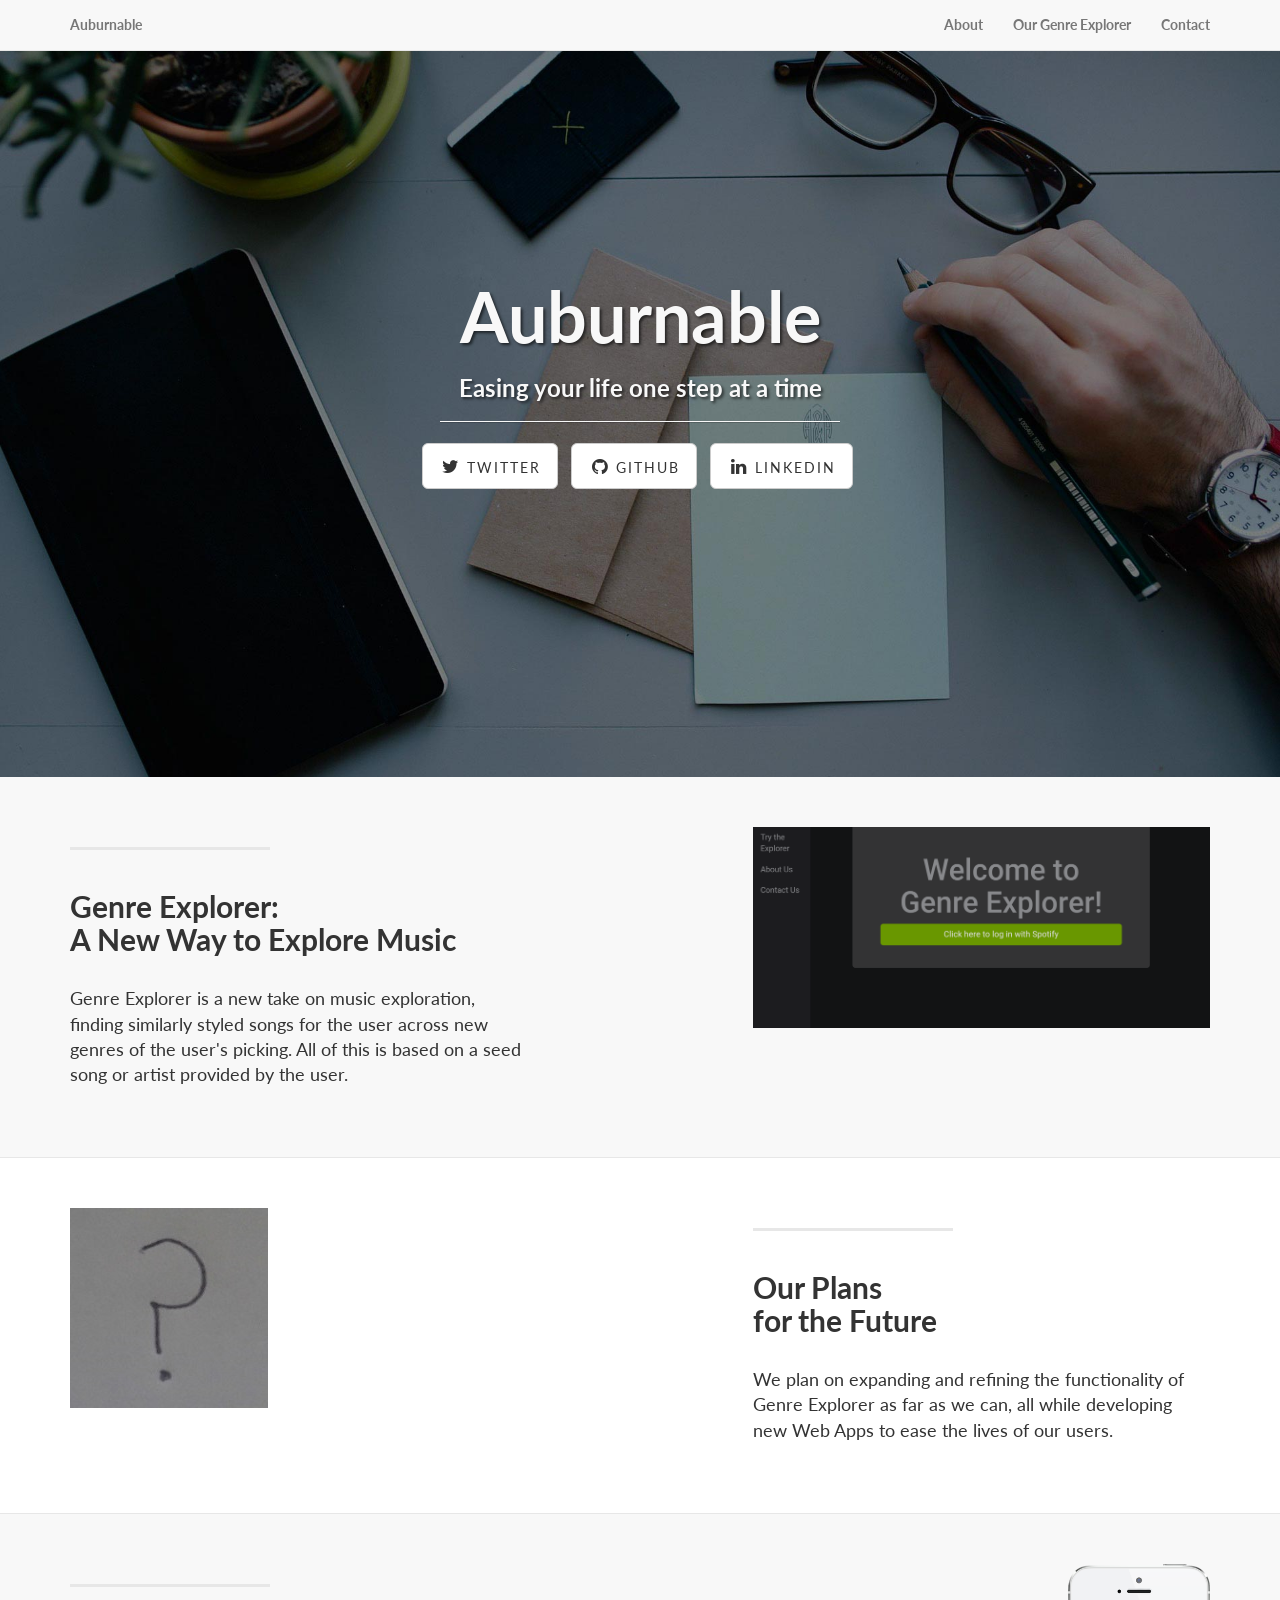
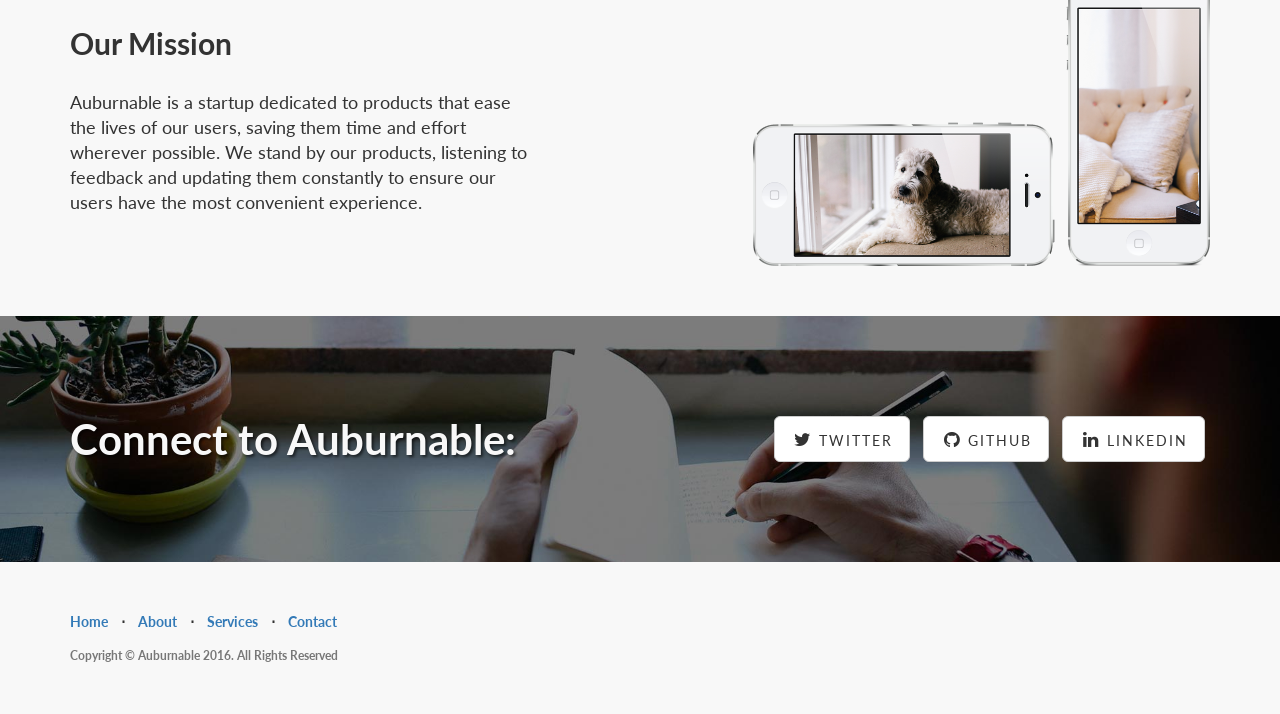
==== public/index.html @ 87302664 "Integrating node code" ====
<!DOCTYPE html>
<html lang="en">

<head>

    <meta charset="utf-8">
    <meta http-equiv="X-UA-Compatible" content="IE=edge">
    <meta name="viewport" content="width=device-width, initial-scale=1">
    <meta name="description" content="">
    <meta name="author" content="">

    <title>Auburnable - Easing your life one step at a time</title>

    <!-- Bootstrap Core CSS -->
    <link href="css/bootstrap.min.css" rel="stylesheet">

    <!-- Custom CSS -->
    <link href="css/landing-page.css" rel="stylesheet">

    <!-- Custom Fonts -->
    <link href="font-awesome/css/font-awesome.min.css" rel="stylesheet" type="text/css">
    <link href="https://fonts.googleapis.com/css?family=Lato:300,400,700,300italic,400italic,700italic" rel="stylesheet" type="text/css">

    <!-- HTML5 Shim and Respond.js IE8 support of HTML5 elements and media queries -->
    <!-- WARNING: Respond.js doesn't work if you view the page via file:// -->
    <!--[if lt IE 9]>
        <script src="https://oss.maxcdn.com/libs/html5shiv/3.7.0/html5shiv.js"></script>
        <script src="https://oss.maxcdn.com/libs/respond.js/1.4.2/respond.min.js"></script>
    <![endif]-->

</head>

<body>

    <!-- Navigation -->
    <nav class="navbar navbar-default navbar-fixed-top topnav" role="navigation">
        <div class="container topnav">
            <!-- Brand and toggle get grouped for better mobile display -->
            <div class="navbar-header">
                <button type="button" class="navbar-toggle" data-toggle="collapse" data-target="#bs-example-navbar-collapse-1">
                    <span class="sr-only">Toggle navigation</span>
                    <span class="icon-bar"></span>
                    <span class="icon-bar"></span>
                    <span class="icon-bar"></span>
                </button>
                <a class="navbar-brand topnav" href="index.html">Auburnable</a>
            </div>
            <!-- Collect the nav links, forms, and other content for toggling -->
            <div class="collapse navbar-collapse" id="bs-example-navbar-collapse-1">
                <ul class="nav navbar-nav navbar-right">
                    <li>
                        <a href="about.html">About</a>
                    </li>
                    <li>
                        <a href="#services">Our Genre Explorer</a>
                    </li>
                    <li>
                        <a href="#contact">Contact</a>
                    </li>
                </ul>
            </div>
            <!-- /.navbar-collapse -->
        </div>
        <!-- /.container -->
    </nav>


    <!-- Header -->
    <a name="about"></a>
    <div class="intro-header">
        <div class="container">

            <div class="row">
                <div class="col-lg-12">
                    <div class="intro-message">
                        <h1>Auburnable</h1>
                        <h3>Easing your life one step at a time</h3>
                        <hr class="intro-divider">
                        <ul class="list-inline intro-social-buttons">
                            <li>
                                <a href="https://twitter.com/auburnable" class="btn btn-default btn-lg"><i class="fa fa-twitter fa-fw"></i> <span class="network-name">Twitter</span></a>
                            </li>
                            <li>
                                <a href="https://github.com/Murad-Bummos/auburn" class="btn btn-default btn-lg"><i class="fa fa-github fa-fw"></i> <span class="network-name">Github</span></a>
                            </li>
                            <li>
                                <a href="#" class="btn btn-default btn-lg"><i class="fa fa-linkedin fa-fw"></i> <span class="network-name">Linkedin</span></a>
                            </li>
                        </ul>
                    </div>
                </div>
            </div>

        </div>
        <!-- /.container -->

    </div>
    <!-- /.intro-header -->

    <!-- Page Content -->

	<a  name="services"></a>
    <div class="content-section-a">

        <div class="container">
            <div class="row">
                <div class="col-lg-5 col-sm-6">
                    <hr class="section-heading-spacer">
                    <div class="clearfix"></div>
                    <h2 class="section-heading">Genre Explorer:<br>A New Way to Explore Music</h2>
                    <p class="lead">Genre Explorer is a new take on music exploration, finding similarly styled songs for the user across new genres of the user's picking. All of this is based on a seed song or artist provided by the user.</p>
                </div>
                <div class="col-lg-5 col-lg-offset-2 col-sm-6">
                    <img class="img-responsive" src="img/Welcome.png" alt="">
                </div>
            </div>

        </div>
        <!-- /.container -->

    </div>
    <!-- /.content-section-a -->

    <div class="content-section-b">

        <div class="container">

            <div class="row">
                <div class="col-lg-5 col-lg-offset-1 col-sm-push-6  col-sm-6">
                    <hr class="section-heading-spacer">
                    <div class="clearfix"></div>
                    <h2 class="section-heading">Our Plans<br>for the Future</h2>
                    <p class="lead"> We plan on expanding and refining the functionality of Genre Explorer as far as we can, all while developing new Web Apps to ease the lives of our users.</p>
                </div>
                <div class="col-lg-5 col-sm-pull-6  col-sm-6">
                    <img class="img-responsive" src="img/Who.jpg" alt="">
                </div>
            </div>

        </div>
        <!-- /.container -->

    </div>
    <!-- /.content-section-b -->

    <div class="content-section-a">

        <div class="container">

            <div class="row">
                <div class="col-lg-5 col-sm-6">
                    <hr class="section-heading-spacer">
                    <div class="clearfix"></div>
                    <h2 class="section-heading">Our Mission</h2>
                    <p class="lead">Auburnable is a startup dedicated to products that ease the lives of our users, saving them time and effort wherever possible. We stand by our products, listening to feedback and updating them constantly to ensure our users have the most convenient experience.</p>
                </div>
                <div class="col-lg-5 col-lg-offset-2 col-sm-6">
                    <img class="img-responsive" src="img/phones.png" alt="">
                </div>
            </div>

        </div>
        <!-- /.container -->

    </div>
    <!-- /.content-section-a -->

	<a  name="contact"></a>
    <div class="banner">

        <div class="container">
            
            <div class="row">
                <div class="col-lg-6">
                    <h2>Connect to Auburnable:</h2>
                </div>
                <div class="col-lg-6">
                    <ul class="list-inline banner-social-buttons">
                        <li>
                                <a href="https://twitter.com/auburnable" class="btn btn-default btn-lg"><i class="fa fa-twitter fa-fw"></i> <span class="network-name">Twitter</span></a>
                            </li>
                            <li>
                                <a href="https://github.com/Murad-Bummos/auburn" class="btn btn-default btn-lg"><i class="fa fa-github fa-fw"></i> <span class="network-name">Github</span></a>
                            </li>
                            <li>
                                <a href="#" class="btn btn-default btn-lg"><i class="fa fa-linkedin fa-fw"></i> <span class="network-name">Linkedin</span></a>
                            </li>
                    </ul>
                </div>
            </div>

        </div>
        <!-- /.container -->

    </div>

    <!-- /.banner -->

    <!-- Footer -->
    <footer>
        <div class="container">
            <div class="row">
                <div class="col-lg-12">
                    <ul class="list-inline">
                        <li>
                            <a href="#">Home</a>
                        </li>
                        <li class="footer-menu-divider">&sdot;</li>
                        <li>
                            <a href="#about">About</a>
                        </li>
                        <li class="footer-menu-divider">&sdot;</li>
                        <li>
                            <a href="#services">Services</a>
                        </li>
                        <li class="footer-menu-divider">&sdot;</li>
                        <li>
                            <a href="#contact">Contact</a>
                        </li>
                    </ul>
                    <p class="copyright text-muted small">Copyright &copy; Auburnable 2016. All Rights Reserved</p>
                </div>
            </div>
        </div>
    </footer>

    <!-- jQuery -->
    <script src="js/jquery.js"></script>

    <!-- Bootstrap Core JavaScript -->
    <script src="js/bootstrap.min.js"></script>

</body>

</html>
---- public/css/landing-page.css ----
/*
 * Start Bootstrap - Landing Page (http://startbootstrap.com/)
 * Copyright 2013-2016 Start Bootstrap
 * Licensed under MIT (https://github.com/BlackrockDigital/startbootstrap/blob/gh-pages/LICENSE)
 */

body,
html {
    width: 100%;
    height: 100%;
}

body,
h1,
h2,
h3,
h4,
h5,
h6 {
    font-family: "Lato","Helvetica Neue",Helvetica,Arial,sans-serif;
    font-weight: 700;
}

.topnav {
    font-size: 14px; 
}

.lead {
    font-size: 18px;
    font-weight: 400;
}

.intro-header {
    padding-top: 50px; /* If you're making other pages, make sure there is 50px of padding to make sure the navbar doesn't overlap content! */
    padding-bottom: 50px;
    text-align: center;
    color: #f8f8f8;
    background: url(../img/intro-bg.jpg) no-repeat center center;
    background-size: cover;
}

.intro-message {
    position: relative;
    padding-top: 20%;
    padding-bottom: 20%;
}

.intro-message > h1 {
    margin: 0;
    text-shadow: 2px 2px 3px rgba(0,0,0,0.6);
    font-size: 5em;
}

.intro-divider {
    width: 400px;
    border-top: 1px solid #f8f8f8;
    border-bottom: 1px solid rgba(0,0,0,0.2);
}

.intro-message > h3 {
    text-shadow: 2px 2px 3px rgba(0,0,0,0.6);
}

@media(max-width:767px) {
    .intro-message {
        padding-bottom: 15%;
    }

    .intro-message > h1 {
        font-size: 3em;
    }

    ul.intro-social-buttons > li {
        display: block;
        margin-bottom: 20px;
        padding: 0;
    }

    ul.intro-social-buttons > li:last-child {
        margin-bottom: 0;
    }

    .intro-divider {
        width: 100%;
    }
}

.network-name {
    text-transform: uppercase;
    font-size: 14px;
    font-weight: 400;
    letter-spacing: 2px;
}

.content-section-a {
    padding: 50px 0;
    background-color: #f8f8f8;
}

.content-section-b {
    padding: 50px 0;
    border-top: 1px solid #e7e7e7;
    border-bottom: 1px solid #e7e7e7;
}

.section-heading {
    margin-bottom: 30px;
}

.section-heading-spacer {
    float: left;
    width: 200px;
    border-top: 3px solid #e7e7e7;
}

.banner {
    padding: 100px 0;
    color: #f8f8f8;
    background: url(../img/banner-bg.jpg) no-repeat center center;
    background-size: cover;
}

.banner h2 {
    margin: 0;
    text-shadow: 2px 2px 3px rgba(0,0,0,0.6);
    font-size: 3em;
}

.banner ul {
    margin-bottom: 0;
}

.banner-social-buttons {
    float: right;
    margin-top: 0;
}

@media(max-width:1199px) {
    ul.banner-social-buttons {
        float: left;
        margin-top: 15px;
    }
}

@media(max-width:767px) {
    .banner h2 {
        margin: 0;
        text-shadow: 2px 2px 3px rgba(0,0,0,0.6);
        font-size: 3em;
    }

    ul.banner-social-buttons > li {
        display: block;
        margin-bottom: 20px;
        padding: 0;
    }

    ul.banner-social-buttons > li:last-child {
        margin-bottom: 0;
    }
}

footer {
    padding: 50px 0;
    background-color: #f8f8f8;
}

p.copyright {
    margin: 15px 0 0;
}
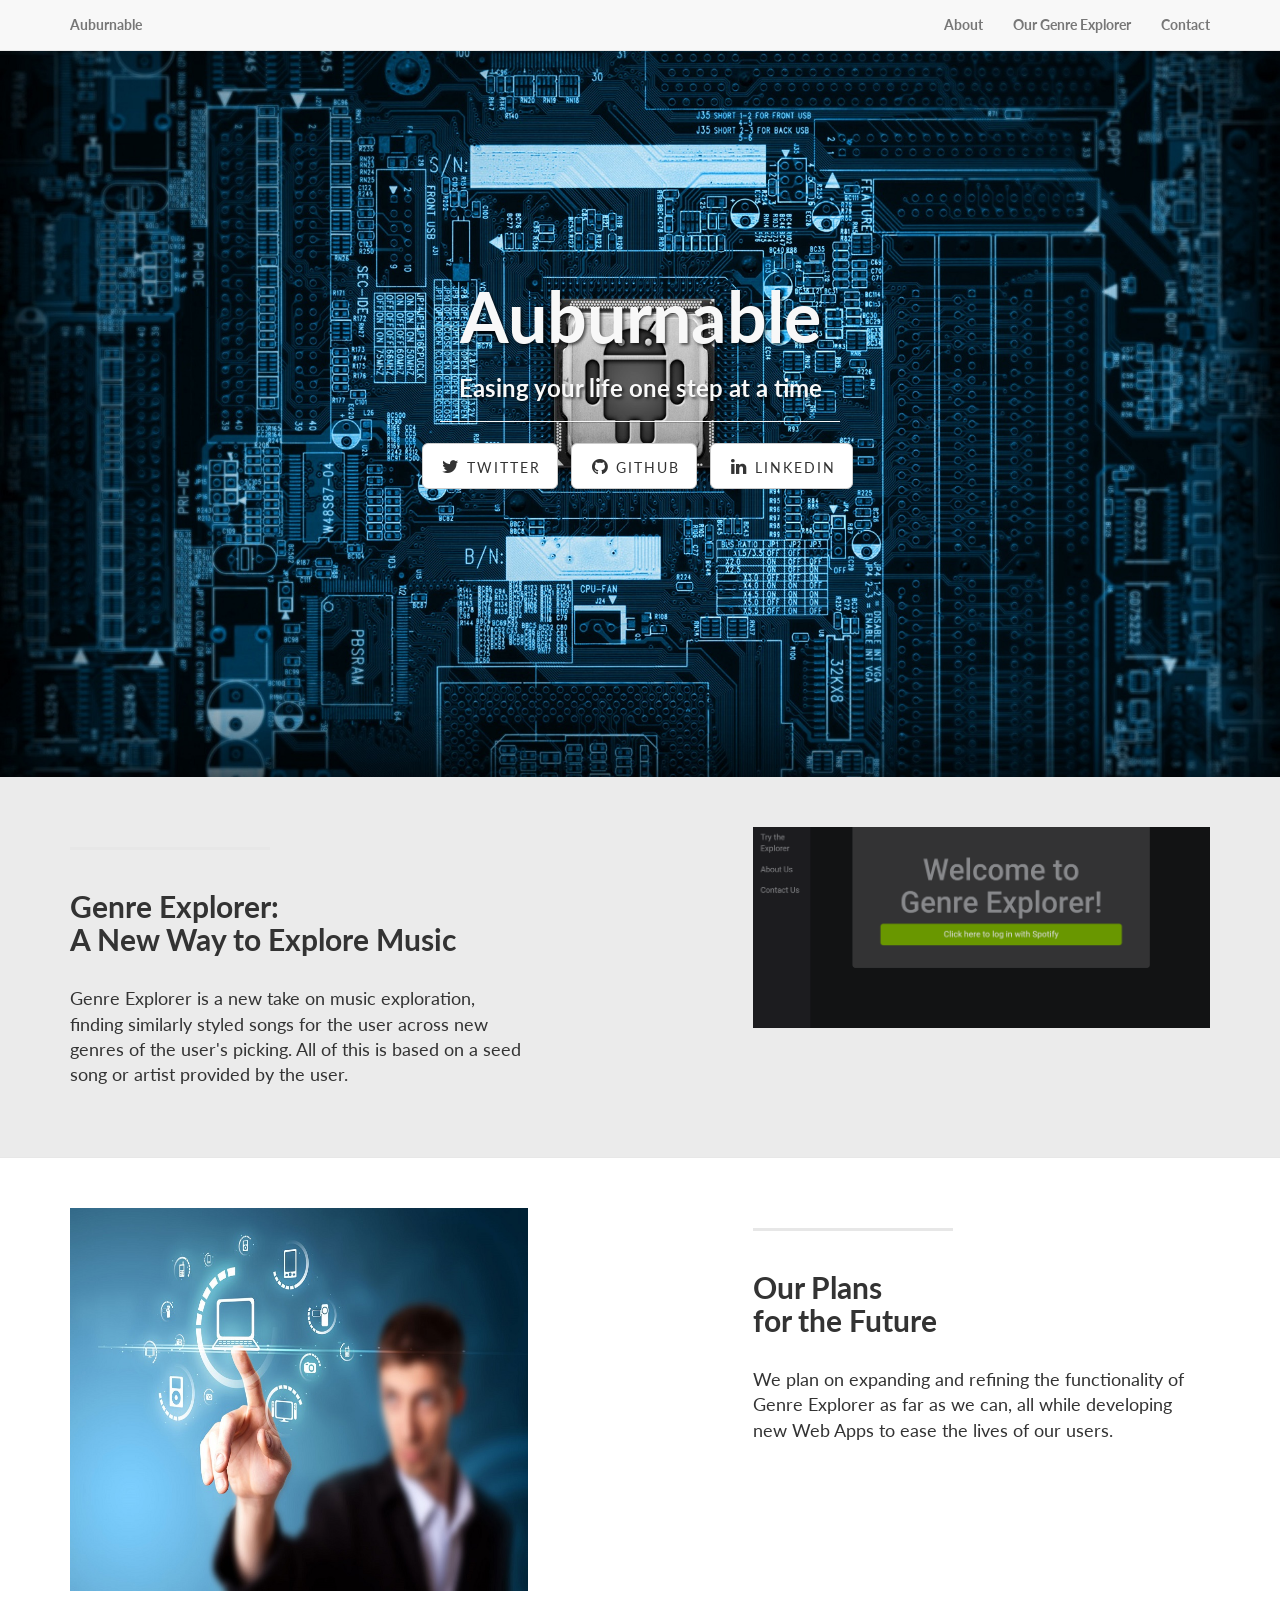
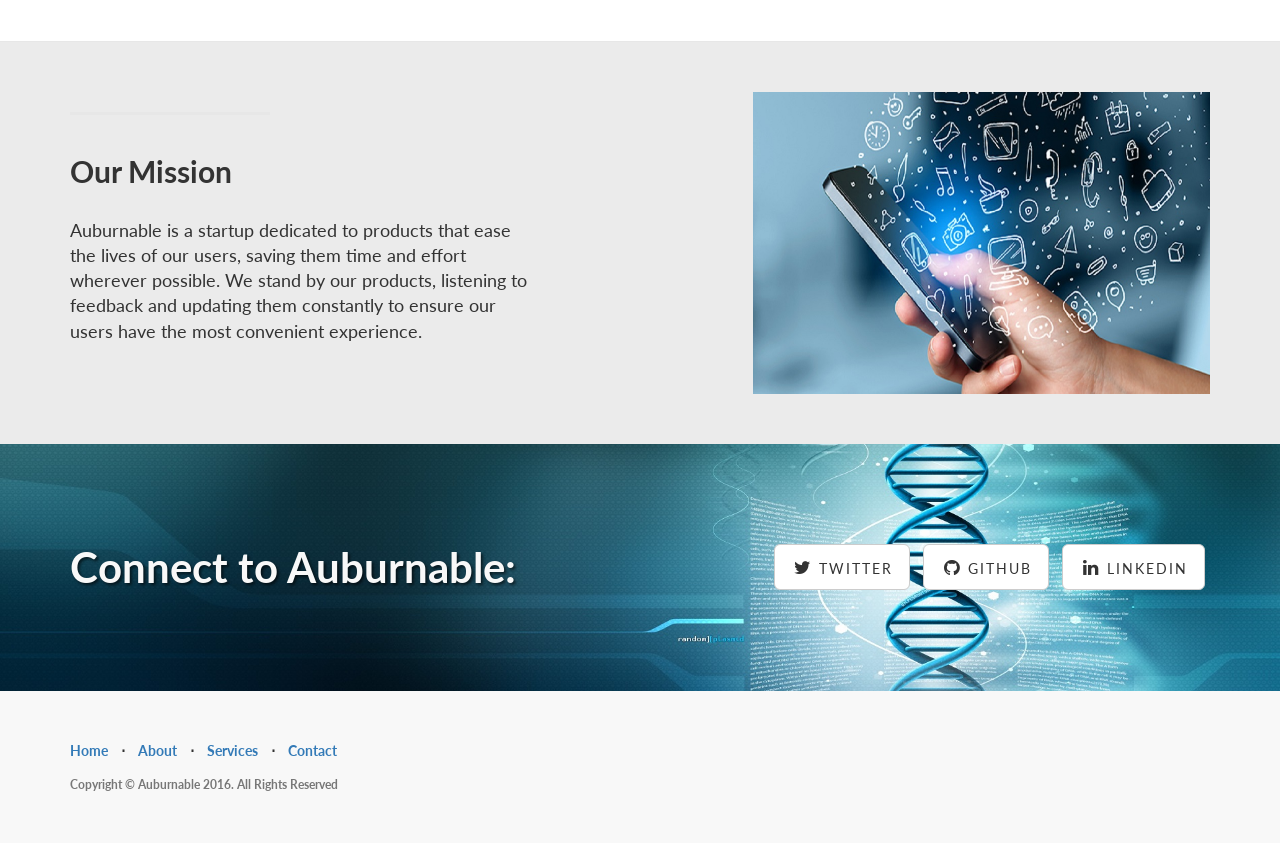
==== commit 10f4c5de: "Changed images of index page" ====
--- a/public/index.html
+++ b/public/index.html
@@ -133,7 +133,7 @@
                     <p class="lead"> We plan on expanding and refining the functionality of Genre Explorer as far as we can, all while developing new Web Apps to ease the lives of our users.</p>
                 </div>
                 <div class="col-lg-5 col-sm-pull-6  col-sm-6">
-                    <img class="img-responsive" src="img/Who.jpg" alt="">
+                    <img class="img-responsive" src="img/tech.jpg" alt="">
                 </div>
             </div>
 
@@ -155,7 +155,7 @@
                     <p class="lead">Auburnable is a startup dedicated to products that ease the lives of our users, saving them time and effort wherever possible. We stand by our products, listening to feedback and updating them constantly to ensure our users have the most convenient experience.</p>
                 </div>
                 <div class="col-lg-5 col-lg-offset-2 col-sm-6">
-                    <img class="img-responsive" src="img/phones.png" alt="">
+                    <img class="img-responsive" src="img/tech3.jpg" alt="">
                 </div>
             </div>
 
--- a/public/css/landing-page.css
+++ b/public/css/landing-page.css
@@ -35,7 +35,7 @@
     padding-bottom: 50px;
     text-align: center;
     color: #f8f8f8;
-    background: url(../img/intro-bg.jpg) no-repeat center center;
+    background: url(../img/intro.jpg) no-repeat center center;
     background-size: cover;
 }
 
@@ -94,7 +94,7 @@
 
 .content-section-a {
     padding: 50px 0;
-    background-color: #f8f8f8;
+    background-color: #EBEBEB;
 }
 
 .content-section-b {
@@ -116,7 +116,7 @@
 .banner {
     padding: 100px 0;
     color: #f8f8f8;
-    background: url(../img/banner-bg.jpg) no-repeat center center;
+    background: url(../img/banner.jpg) no-repeat center center;
     background-size: cover;
 }
 
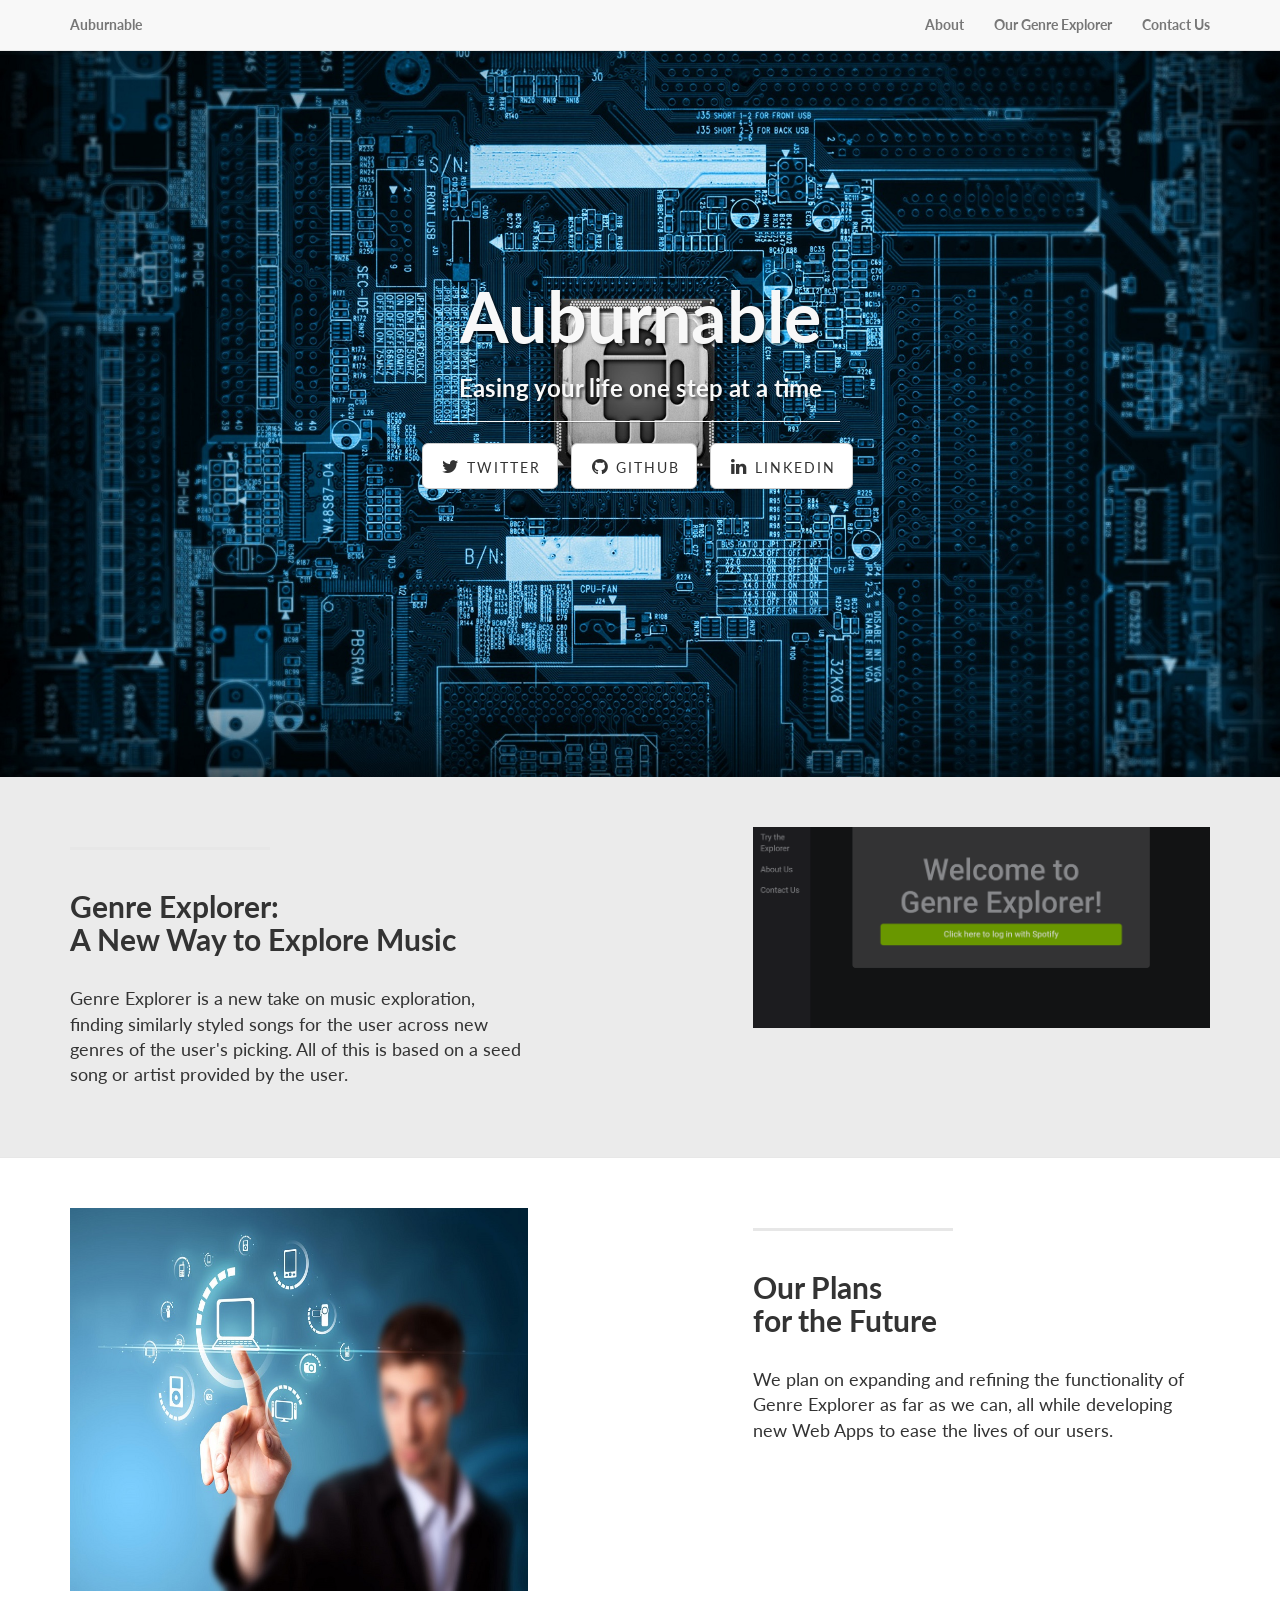
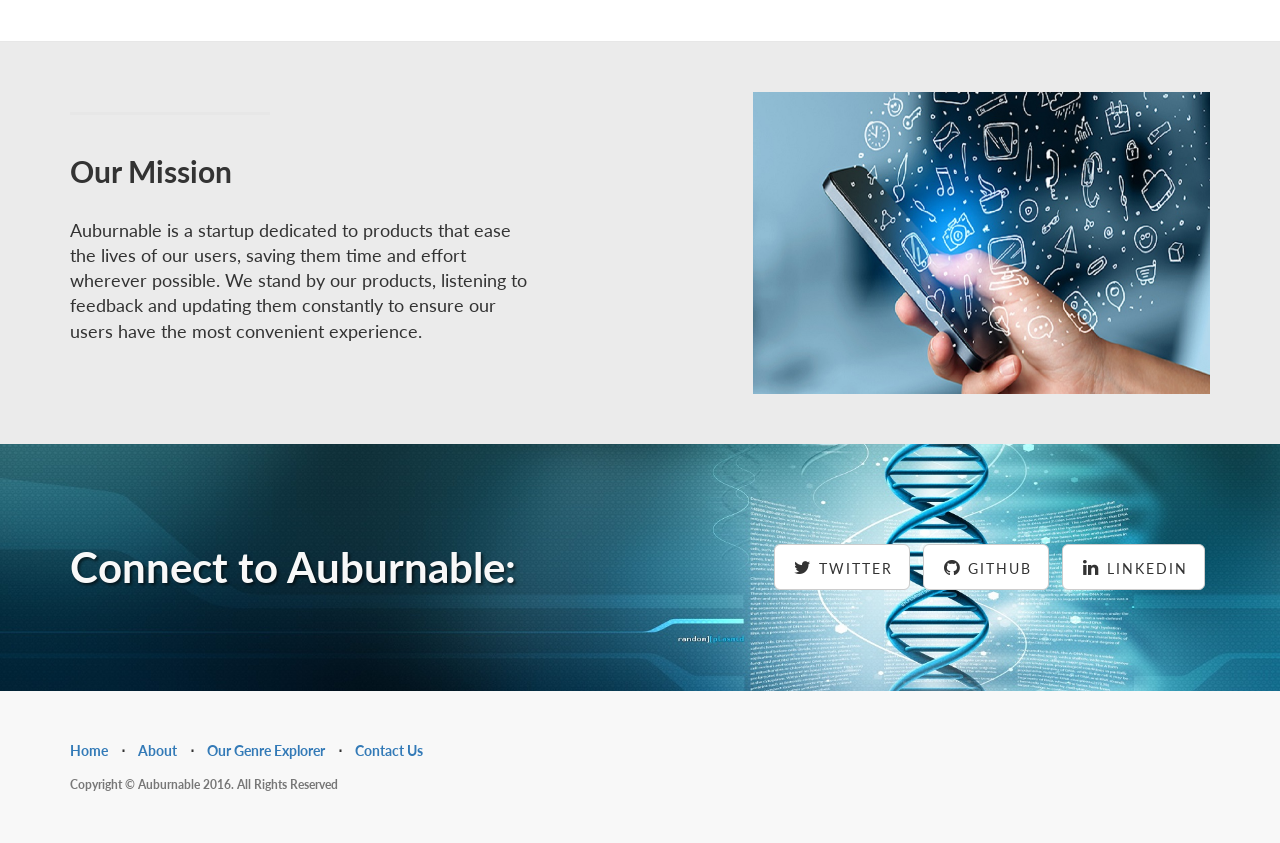
==== commit aa077e5d: "Finished contact page and styling the website." ====
--- a/public/index.html
+++ b/public/index.html
@@ -52,10 +52,10 @@
                         <a href="about.html">About</a>
                     </li>
                     <li>
-                        <a href="#services">Our Genre Explorer</a>
+                        <a href="genreexplorer.html">Our Genre Explorer</a>
                     </li>
                     <li>
-                        <a href="#contact">Contact</a>
+                        <a href="contact.html">Contact Us</a>
                     </li>
                 </ul>
             </div>
@@ -203,19 +203,19 @@
                 <div class="col-lg-12">
                     <ul class="list-inline">
                         <li>
-                            <a href="#">Home</a>
+                            <a href="index.html">Home</a>
                         </li>
                         <li class="footer-menu-divider">&sdot;</li>
                         <li>
-                            <a href="#about">About</a>
+                            <a href="about.html">About</a>
                         </li>
                         <li class="footer-menu-divider">&sdot;</li>
                         <li>
-                            <a href="#services">Services</a>
+                            <a href="genreexplorer.html">Our Genre Explorer</a>
                         </li>
                         <li class="footer-menu-divider">&sdot;</li>
                         <li>
-                            <a href="#contact">Contact</a>
+                            <a href="contact.html">Contact Us</a>
                         </li>
                     </ul>
                     <p class="copyright text-muted small">Copyright &copy; Auburnable 2016. All Rights Reserved</p>
